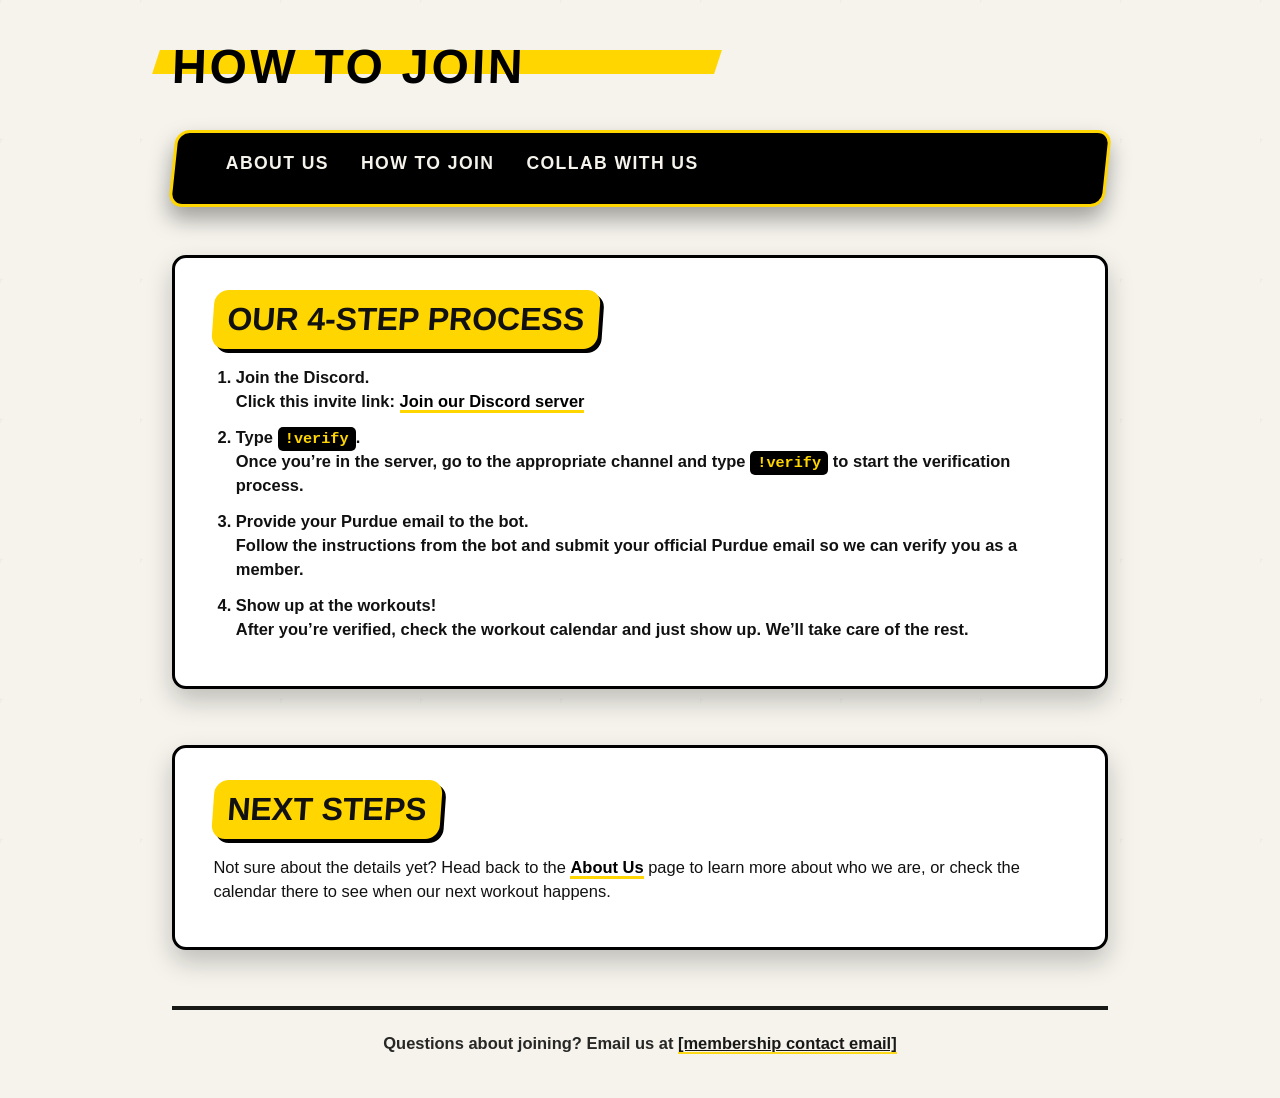
==== how-to-join.html @ 1c6ba450 "Conlan chatgpt redesign" ====
<!DOCTYPE html>
<html lang="en">
<head>
    <meta charset="UTF-8">
    <title>How To Join | Purdue [Club Name]</title>
    <meta name="viewport" content="width=device-width, initial-scale=1.0">
    <meta name="description" content="Simple steps for joining our Purdue club and coming to workouts.">
    <link rel="stylesheet" href="style.css">
</head>
<body>
    <header>
        <h1>How To Join</h1>
        <nav>
            <ul>
                <li><a href="index.html">About Us</a></li>
                <li><a href="how-to-join.html">How To Join</a></li>
                <li><a href="collab-with-us.html">Collab With Us</a></li>
            </ul>
        </nav>
    </header>

    <main>
        <section aria-labelledby="join-steps-heading">
            <h2 id="join-steps-heading">Our 4-Step Process</h2>
            <ol>
                <li>
                    <strong>Join the Discord.</strong><br>
                    <!-- TODO: Add actual Discord invite link to href -->
                    Click this invite link: <a href="">Join our Discord server</a> <!-- TODO: Discord URL -->
                </li>
                <li>
                    <strong>Type <code>!verify</code>.</strong><br>
                    Once you’re in the server, go to the appropriate channel and type
                    <code>!verify</code> to start the verification process.
                </li>
                <li>
                    <strong>Provide your Purdue email to the bot.</strong><br>
                    Follow the instructions from the bot and submit your official Purdue email
                    so we can verify you as a member.
                </li>
                <li>
                    <strong>Show up at the workouts!</strong><br>
                    After you’re verified, check the workout calendar and just show up.
                    We’ll take care of the rest.
                </li>
            </ol>
        </section>

        <section aria-labelledby="next-steps-heading">
            <h2 id="next-steps-heading">Next Steps</h2>
            <p>
                Not sure about the details yet? Head back to the
                <a href="index.html">About Us</a> page to learn more about who we are,
                or check the calendar there to see when our next workout happens.
            </p>
        </section>
    </main>

    <footer>
        <p>
            <!-- TODO: Replace with actual contact email or info -->
            Questions about joining? Email us at <a href="">[membership contact email]</a> <!-- TODO -->
        </p>
    </footer>
</body>
</html>
---- style.css ----
/* ——————————————————————————————
   GLOBAL RESET + BASE
—————————————————————————————— */
* {
    margin: 0;
    padding: 0;
    box-sizing: border-box;
}

/* Intense, bold font */
html {
    font-family: "Impact", "Anton", "Bebas Neue", "League Spartan", sans-serif;
    background-color: #f5f3ec; /* dirty white */
    color: #111;
    line-height: 1.45;
}

body {
    max-width: 1000px;
    margin: 0 auto;
    padding: 2rem;
    position: relative;
}

/* Subtle grunge-motion backdrop */
body::before {
    content: "";
    position: fixed;
    inset: 0;
    pointer-events: none;
    background-image:
        linear-gradient(130deg, rgba(0,0,0,0.05) 2px, transparent 2px),
        linear-gradient(40deg, rgba(0,0,0,0.05) 2px, transparent 2px);
    background-size: 140px 140px;
    opacity: 0.45;
    mix-blend-mode: multiply;
    z-index: -1;
}

/* Shared shape consistency */
:root {
    --radius: 14px;
    --black: #000;
    --yellow: #ffd600;
}

/* ——————————————————————————————
   HEADER — EXPLOSIVE TITLE BLOCK
—————————————————————————————— */
header {
    margin-bottom: 3rem;
    position: relative;
}

/* Power strike behind the header */
header::before {
    content: "";
    position: absolute;
    top: 1.1rem;
    left: -1rem;
    width: 60%;
    height: 1.5rem;
    background: var(--yellow);
    transform: skewX(-18deg);
    z-index: -1;
}

header h1 {
    font-size: 3rem;
    font-weight: 900;
    text-transform: uppercase;
    transform: skewX(-2deg);
    letter-spacing: 0.06em;
    color: var(--black);
}

/* ——————————————————————————————
   NAVIGATION — CLEAN, STRONG, ANIMATED
—————————————————————————————— */
nav {
    margin-top: 1.75rem;
    background: var(--black);
    border: 3px solid var(--yellow);
    border-radius: var(--radius);
    box-shadow: 0 12px 22px rgba(0,0,0,0.35);
    transform: skewX(-6deg);
    overflow: hidden;
}

nav ul {
    list-style: none;
    display: flex;
    flex-wrap: wrap;
    gap: 2rem;
    padding: 1.1rem 1.8rem;
    transform: skewX(6deg); /* realign text */
}

nav li {
    position: relative;
}

/* Nav links: animated underline + motion */
nav a {
    position: relative;
    color: #f5f3ec;
    font-size: 1.1rem;
    text-decoration: none;
    text-transform: uppercase;
    letter-spacing: 0.08em;
    font-weight: 900;
    padding-bottom: 0.1rem;
    transition:
        0.25s transform,
        0.25s color;
}

/* Sliding underline */
nav a::after {
    content: "";
    position: absolute;
    left: 0;
    bottom: -0.2rem;
    width: 0;
    height: 3px;
    background: var(--yellow);
    transition: width 0.25s ease-out;
}

nav a:hover {
    color: var(--yellow);
    transform: skewX(-4deg) translateY(-3px) scale(1.1);
}

nav a:hover::after {
    width: 100%;
}

/* ——————————————————————————————
   MAIN LAYOUT
—————————————————————————————— */
main {
    display: flex;
    flex-direction: column;
    gap: 3.5rem; /* more space between sections */
}

/* ——————————————————————————————
   SECTION BLOCKS — HOVERING CARDS
—————————————————————————————— */
section {
    background: #fff;
    padding: 2rem 2.4rem;
    border-radius: var(--radius);
    box-shadow: 0 12px 26px rgba(0,0,0,0.22);
    border: 3px solid var(--black);
    position: relative;
    overflow: hidden;

    /* base state (no hover animation) */
    transform: none;
    opacity: 1;
}

/* BIG, CONFIDENT SECTION LABELS */
h2 {
    font-size: 2rem;
    font-weight: 900;
    text-transform: uppercase;
    background: var(--yellow);
    padding: 0.4rem 0.9rem;
    border-radius: var(--radius);
    display: inline-block;
    transform: skewX(-4deg);
    box-shadow: 4px 4px 0 var(--black);
    margin-bottom: 1.1rem;
}

/* Fundamental text rhythm */
p,
li {
    font-family: sans-serif;
    font-size: 1.03rem;
    margin-bottom: 0.65rem;
}

ol,
ul {
    margin-left: 1.4rem;
}

/* Step-list for joining = movement progression */
ol li {
    margin-bottom: 0.75rem;
    font-weight: 600;
}

/* Code commands pop like cues */
code {
    font-family: "JetBrains Mono", monospace;
    padding: 0.2rem 0.45rem;
    border-radius: 5px;
    background: var(--black);
    color: var(--yellow);
    font-size: 0.95rem;
}

/* Video/calendar frames are strong anchors */
iframe {
    max-width: 100%;
    border-radius: var(--radius);
    border: 4px solid var(--black);
    box-shadow: 6px 6px 0 var(--yellow);
}

/* ——————————————————————————————
   LINKS AS ACTION ELEMENTS
—————————————————————————————— */
main a {
    color: var(--black);
    font-weight: 900;
    border-bottom: 3px solid var(--yellow);
    text-decoration: none;
    transition: 0.25s;
}

main a:hover {
    background: var(--yellow);
    transform: translateY(-2px) skewX(-2deg);
}

/* ——————————————————————————————
   FOOTER — GROUNDED, BOLD
—————————————————————————————— */
footer {
    margin-top: 3.5rem;
    padding-top: 1.4rem;
    text-align: center;
    border-top: 4px solid var(--black);
    font-family: sans-serif;
    font-weight: 600;
    opacity: 0.9;
}

footer a {
    color: var(--black);
    font-weight: 700;
    border-bottom: 2px solid var(--yellow);
}
footer a:hover {
    background: var(--yellow);
}

/* ——————————————————————————————
   SCROLL-DRIVEN FLOAT (PROGRESSIVE)
—————————————————————————————— */

/* Only apply in browsers that support scroll-driven animations */
@supports (animation-timeline: auto) {
    @keyframes floatOnScroll {
        0% {
            transform: translateY(30px) scale(0.98);
            box-shadow: 0 6px 18px rgba(0,0,0,0.18);
        }
        50% {
            transform: translateY(0) scale(1);
            box-shadow: 0 12px 26px rgba(0,0,0,0.25);
        }
        100% {
            transform: translateY(-10px) scale(0.99);
            box-shadow: 0 8px 20px rgba(0,0,0,0.2);
        }
    }

    @scroll-timeline page-scroll {
        source: auto;
        orientation: block;
    }

    section {
        animation-name: floatOnScroll;
        animation-timeline: page-scroll;
        animation-duration: 1s;
        /* section animates as it enters and exits viewport */
        animation-range: entry 0% exit 100%;
    }
}

/* Respect reduced-motion preferences */
@media (prefers-reduced-motion: reduce) {
    * {
        animation-duration: 0.01ms !important;
        animation-iteration-count: 1 !important;
        transition: none !important;
        scroll-behavior: auto !important;
    }

    section {
        opacity: 1;
        transform: none;
        box-shadow: 0 8px 20px rgba(0,0,0,0.18);
    }
}

/* ——————————————————————————————
   RESPONSIVE — COMPACT, STILL ENERGETIC
—————————————————————————————— */
@media (max-width: 720px) {
    body { padding: 1.25rem; }

    header h1 { font-size: 2.3rem; }

    nav { transform: skewX(-4deg); }
    nav ul { gap: 1.2rem; }

    section { padding: 1.6rem; }
    h2 { font-size: 1.6rem; }
}

@media (max-width: 480px) {
    nav ul {
        flex-direction: column;
        align-items: flex-start;
        gap: 0.9rem;
    }
}
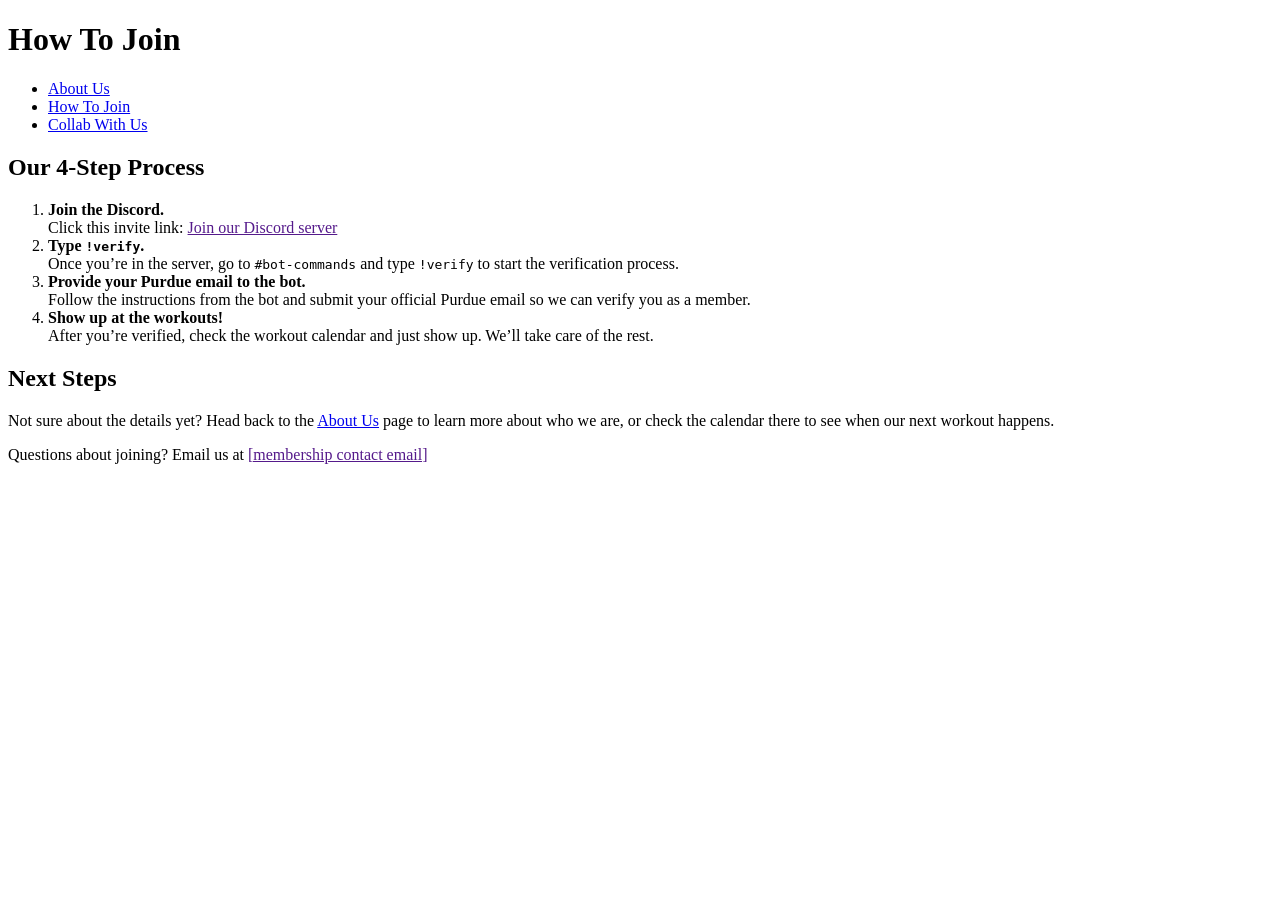
==== commit b3d9c744: "making new website not with chat" ====
--- a/how-to-join.html
+++ b/how-to-join.html
@@ -30,7 +30,7 @@
                 </li>
                 <li>
                     <strong>Type <code>!verify</code>.</strong><br>
-                    Once you’re in the server, go to the appropriate channel and type
+                    Once you’re in the server, go to <code> #bot-commands</code> and type
                     <code>!verify</code> to start the verification process.
                 </li>
                 <li>
